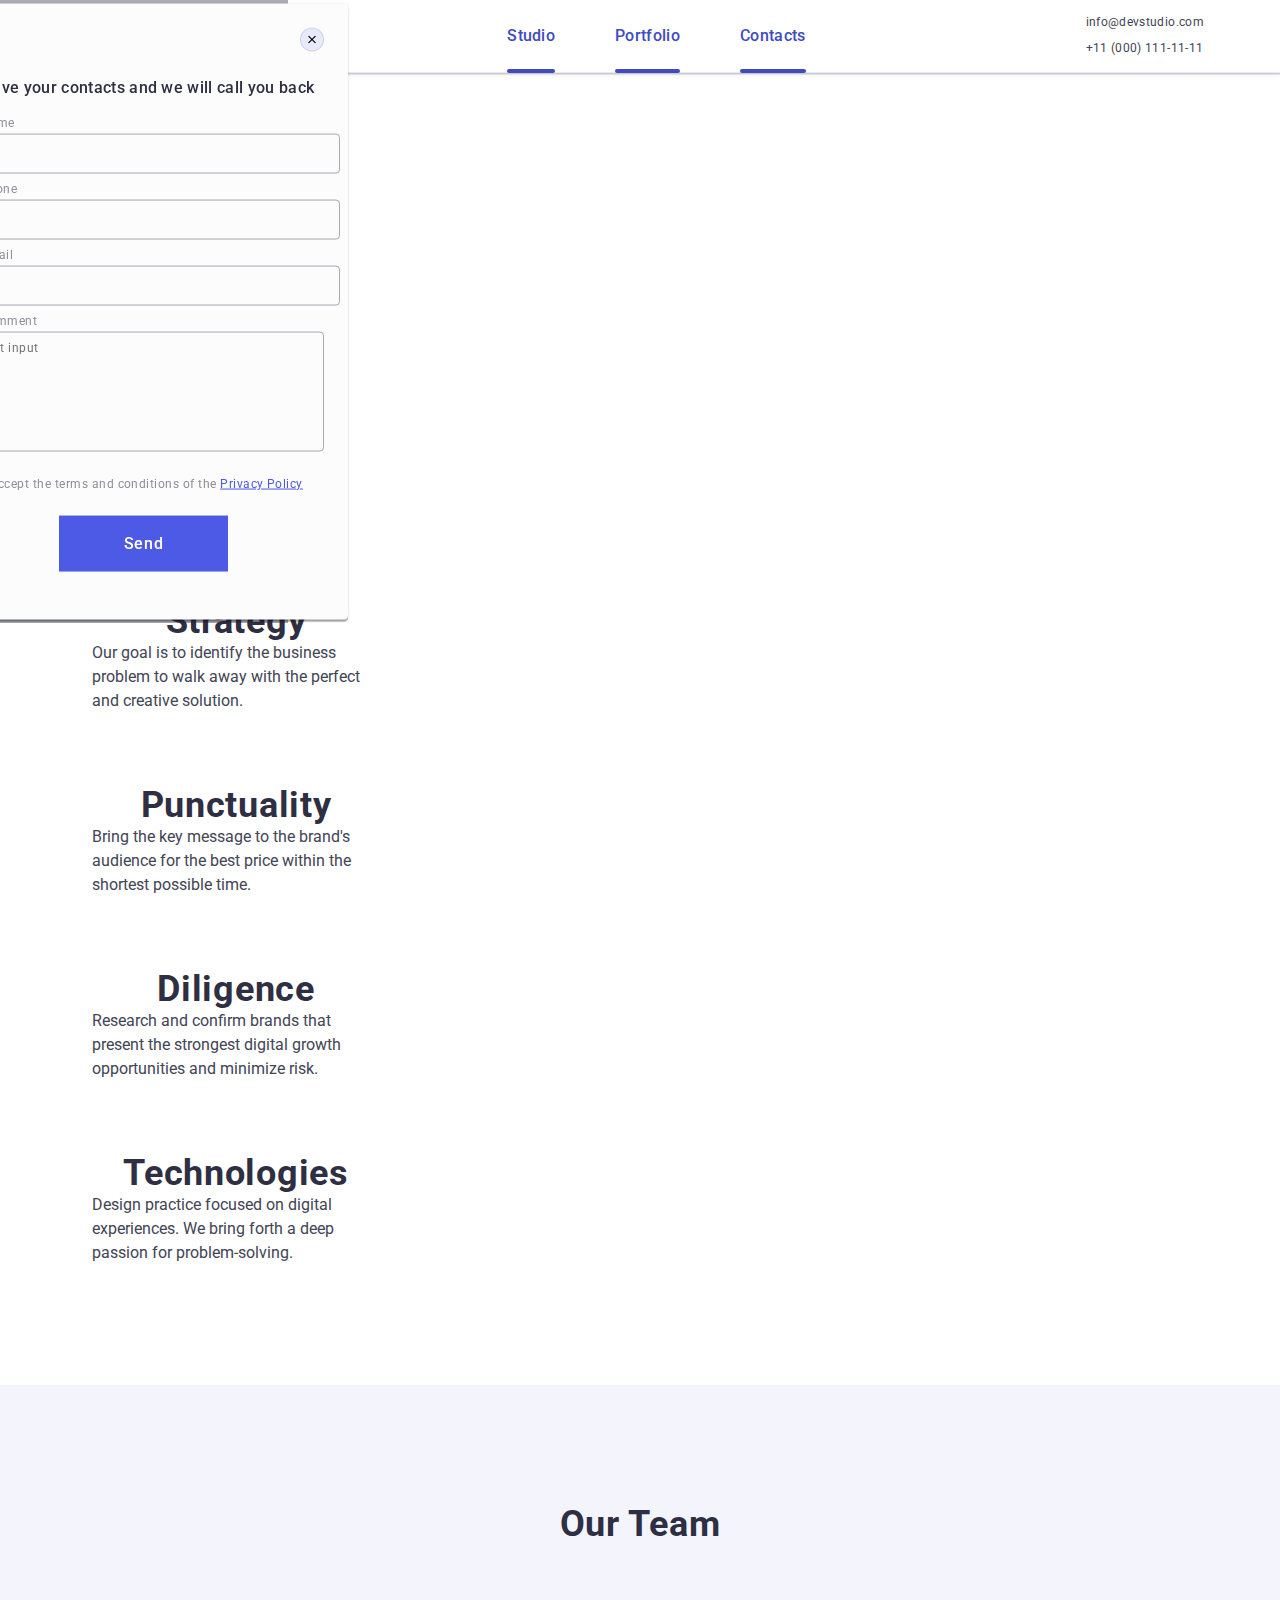
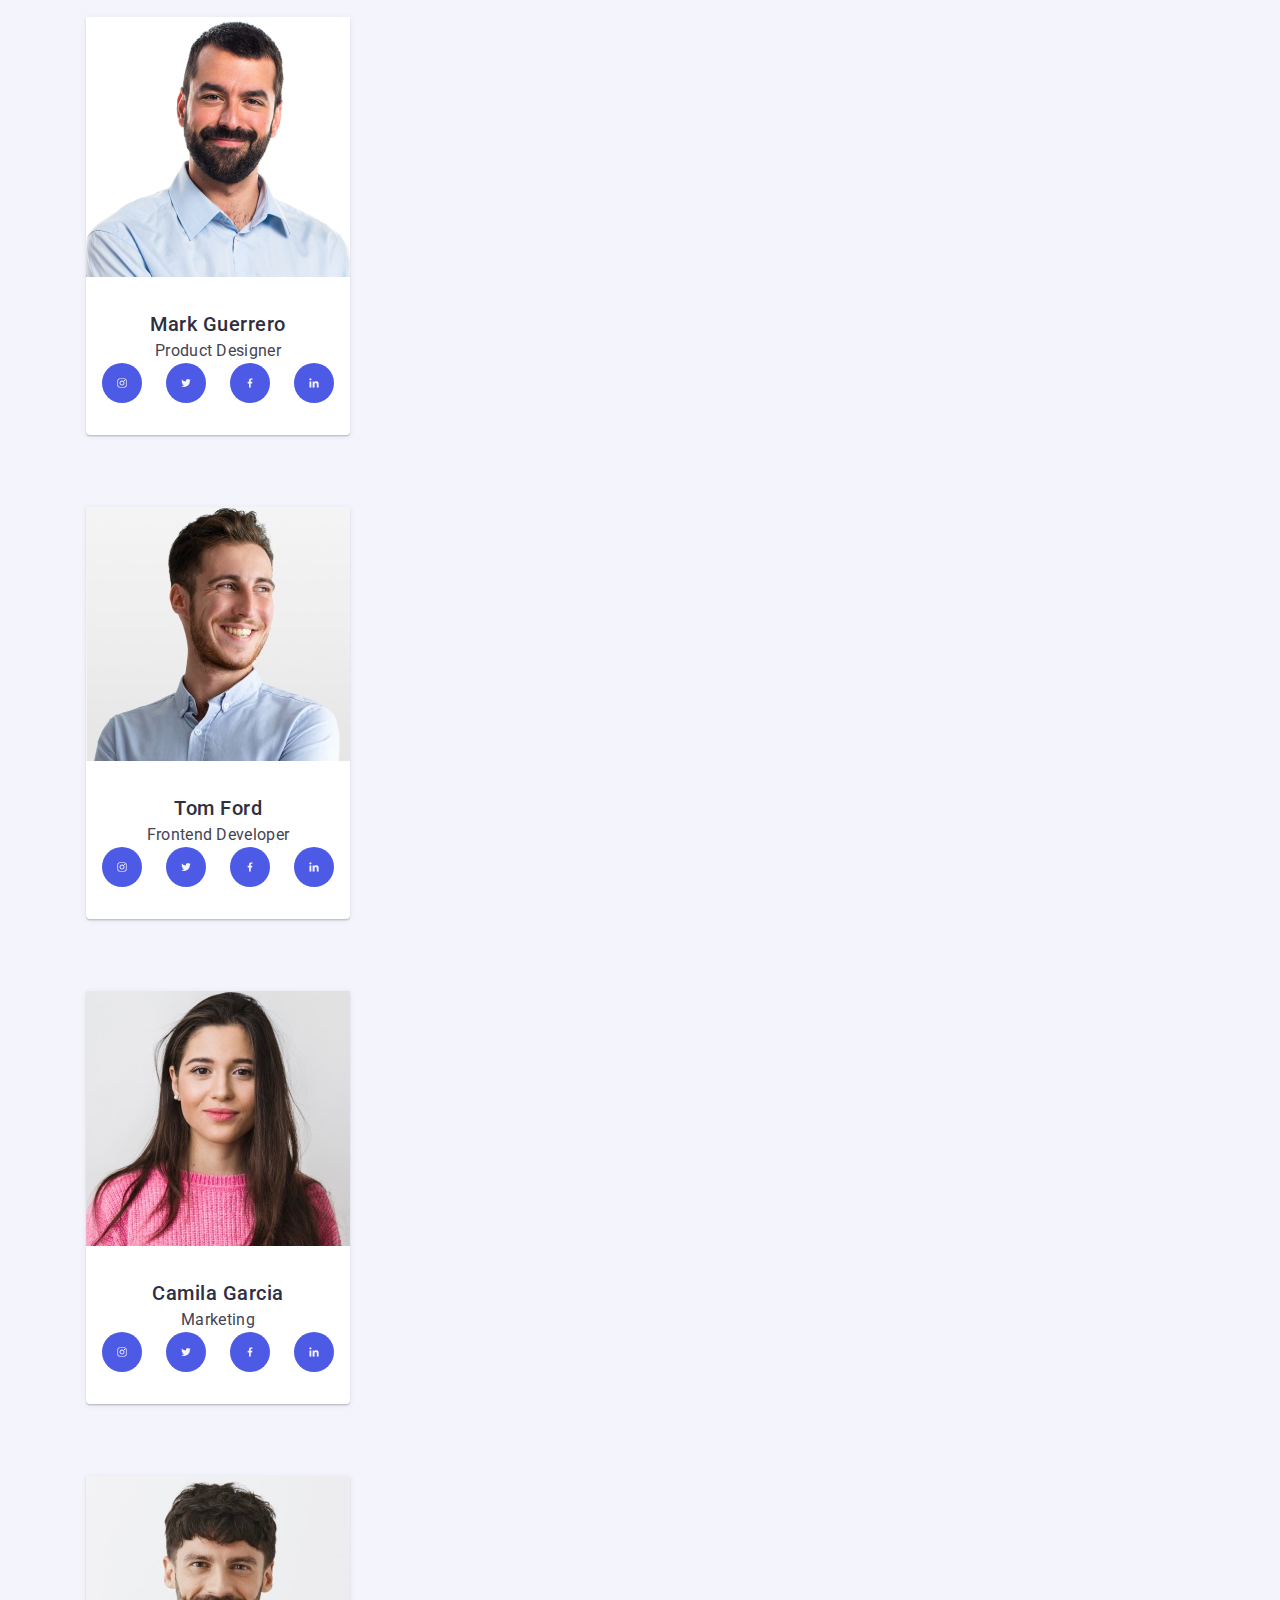
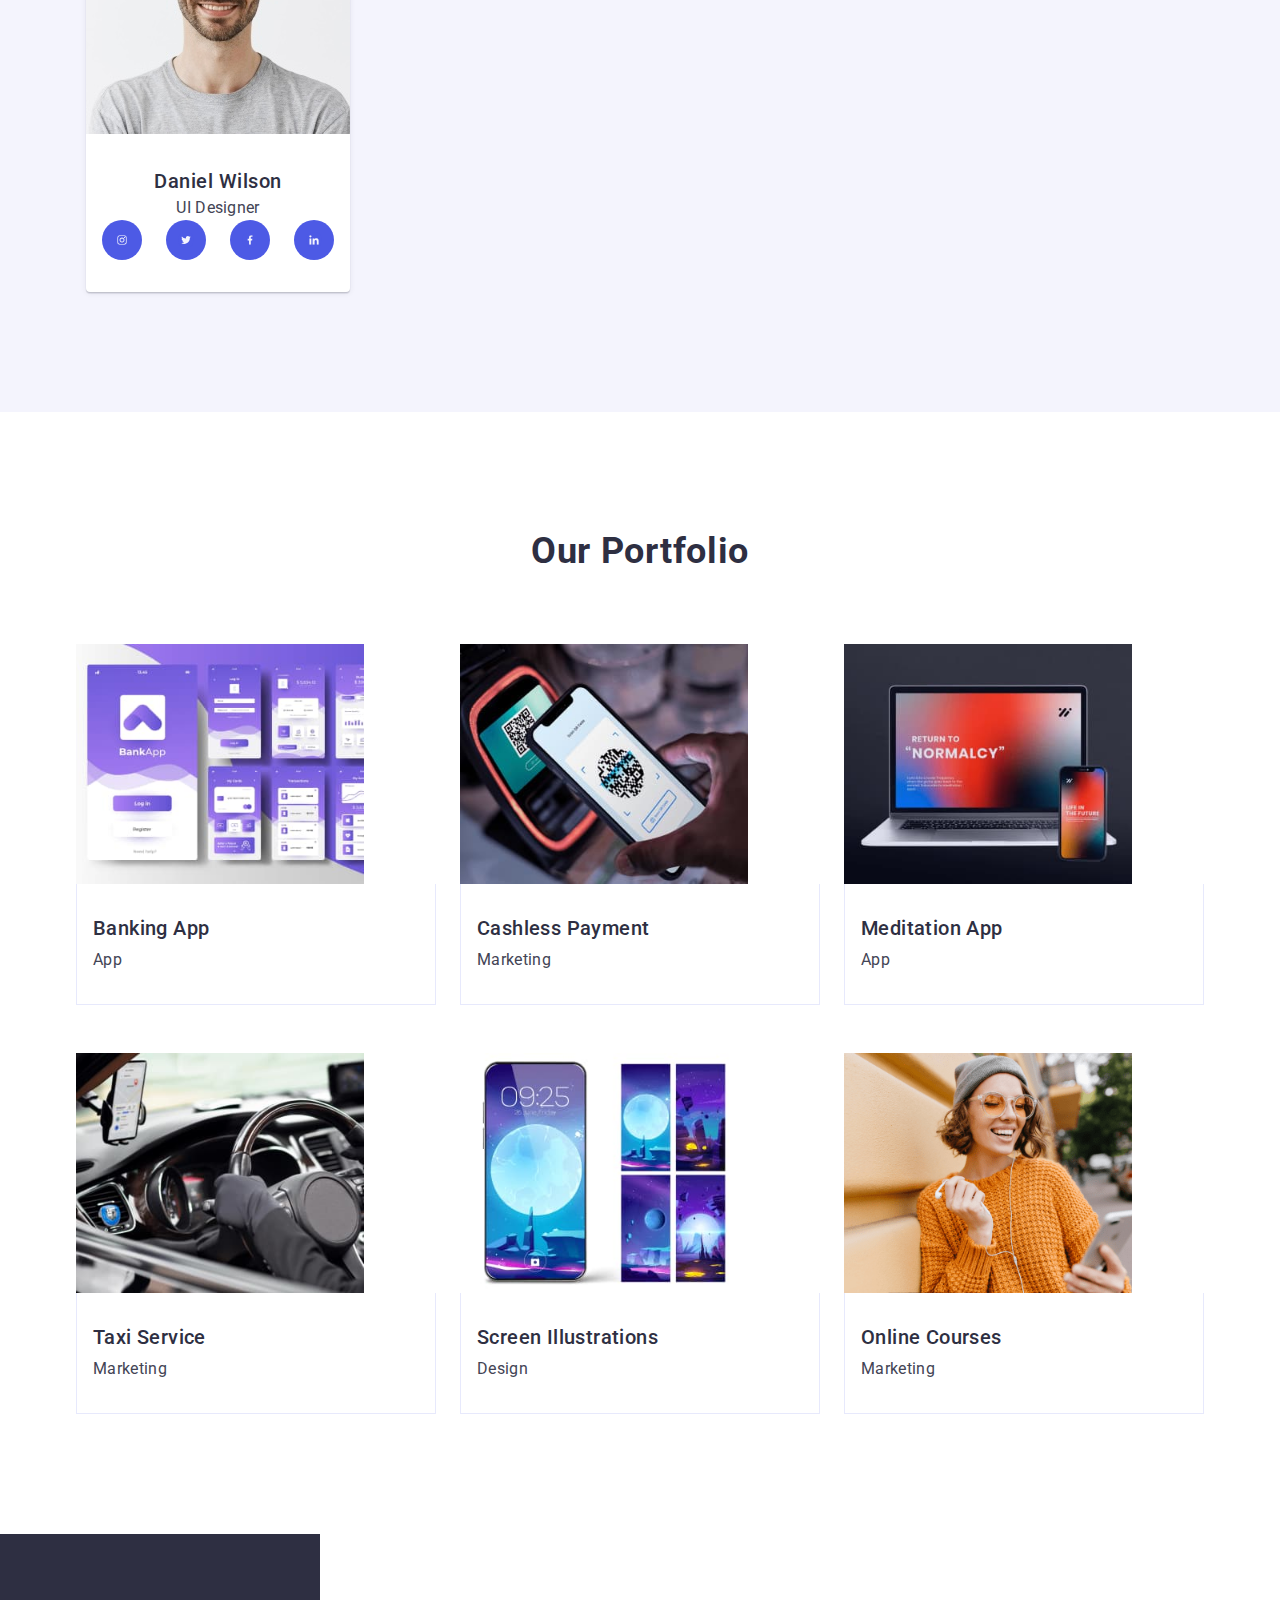
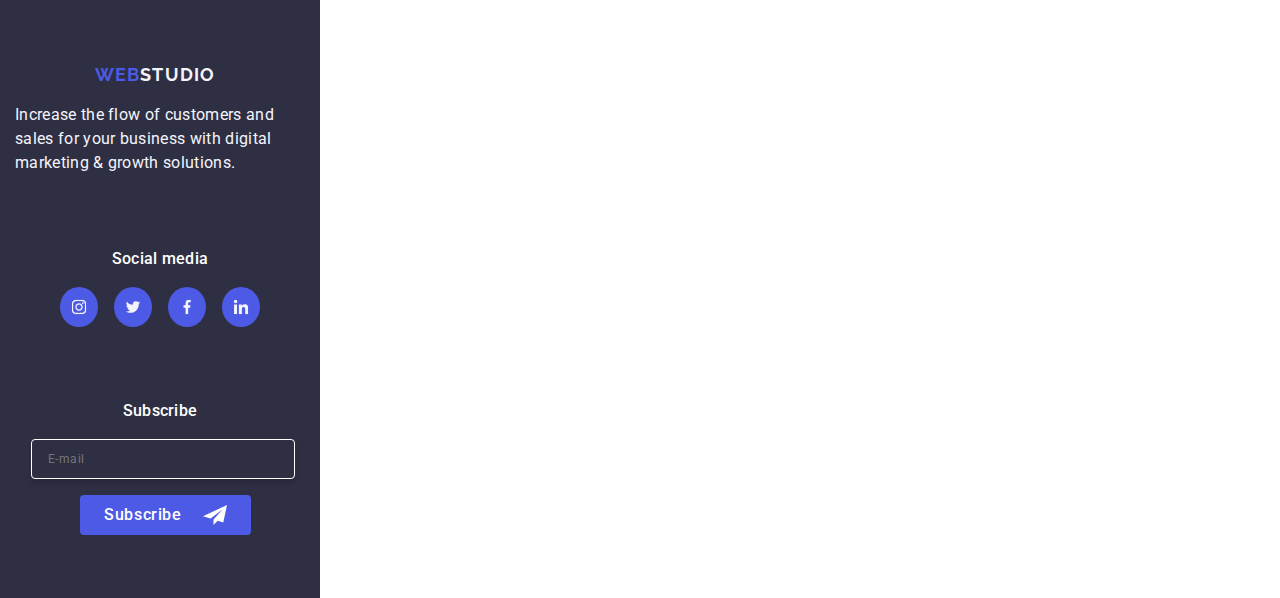
==== mobile/index.html @ ad5a335b "push mobile again" ====
<!DOCTYPE html>
<html lang="en">
  <head>
    <meta charset="UTF-8" />
    <meta name="viewport" content="width=device-width, initial-scale=1.0" />
    <title>WebStudio</title>
    <link rel="preconnect" href="https://fonts.googleapis.com" />
    <link rel="preconnect" href="https://fonts.gstatic.com" crossorigin />
    <link
      href="https://fonts.googleapis.com/css2?family=Raleway:wght@700&family=Roboto:wght@400;500;700&display=swap"
      rel="stylesheet"
    />
    <link
      rel="stylesheet"
      href="https://cdnjs.cloudflare.com/ajax/libs/modern-normalize/2.0.0/modern-normalize.min.css"
    />
    <link rel="stylesheet" href="./css/style.css" />
  </head>
  <body>
    <header class="header">
      <div class="container container-flex">
        <nav class="header-navigation">
          <a class="header-logo" href="./index.html">
            Web
            <span class="span-studio">Studio</span>
          </a>
          <ul class="header-list" style="margin: 0; padding: 0">
            <li class="header-item">
              <a class="header-link current" href="./index.html">Studio</a>
            </li>
            <li class="header-item">
              <a class="header-link current" href="">Portfolio</a>
            </li>
            <li class="header-item">
              <a class="header-link current" href="">Contacts</a>
            </li>
          </ul>
        </nav>
        <address class="address">
          <ul class="header-list-address">
            <li class="address-item">
              <a class="mailto" href="mailto:info@devstudio.com"
                >info@devstudio.com</a
              >
            </li>
            <li class="address-item">
              <a class="mailto" href="tel:+110001111111">+11 (000) 111-11-11</a>
            </li>
          </ul>
        </address>
        <button type="button" class="open-menu-btn">
          <svg width="24" height="24" viewBox="156 144 24 24">
            <use href="./images/icons.svg#menu"></use>
          </svg>
        </button>
      </div>
    </header>
    <main>
      <section class="section-header">
        <div class="container">
          <h1 class="section_title">
            Effective Solutions <br />for Your Business
          </h1>
          <button class="button-section" type="button">Order Service</button>
        </div>
      </section>
      <section class="section-two">
        <div class="container">
          <h2 class="visually-hidden">Our values</h2>
          <ul class="values-list">
            <li class="list-one">
              <div class="div-svg">
                <svg
                  viewBox="0 0 64 64"
                  width="64"
                  height="64"
                  xmlns="http://www.w3.org/2000/svg"
                >
                  <use href="./images/icons.svg#antena"></use>
                </svg>
              </div>
              <h3 class="values-title">Strategy</h3>
              <p class="values-paragraph">
                Our goal is to identify the business problem to walk away with
                the perfect and creative solution.
              </p>
            </li>
            <li class="list-one">
              <div class="div-svg">
                <svg
                  viewBox="64 0 64 64"
                  width="64"
                  height="64"
                  xmlns="http://www.w3.org/2000/svg"
                >
                  <use href="./images/icons.svg#cosmonaut"></use>
                </svg>
              </div>
              <h3 class="values-title">Punctuality</h3>
              <p class="values-paragraph">
                Bring the key message to the brand's audience for the best price
                within the shortest possible time.
              </p>
            </li>
            <li class="list-one">
              <div class="div-svg">
                <svg
                  viewBox="128 0 64 64"
                  width="64"
                  height="64"
                  xmlns="http://www.w3.org/2000/svg"
                >
                  <use href="./images/icons.svg#clock"></use>
                </svg>
              </div>
              <h3 class="values-title">Diligence</h3>
              <p class="values-paragraph">
                Research and confirm brands that present the strongest digital
                growth opportunities and minimize risk.
              </p>
            </li>
            <li class="list-one">
              <div class="div-svg">
                <svg
                  viewBox="192 0 64 64"
                  width="64"
                  height="64"
                  xmlns="http://www.w3.org/2000/svg"
                >
                  <use href="./images/icons.svg#diagram"></use>
                </svg>
              </div>
              <h3 class="values-title">Technologies</h3>
              <p class="values-paragraph">
                Design practice focused on digital experiences. We bring forth a
                deep passion for problem-solving.
              </p>
            </li>
          </ul>
        </div>
      </section>
      <section class="team-section">
        <div class="container">
          <h2 class="team-header">Our Team</h2>
          <ul class="team-list">
            <li class="team-item">
              <img src="./images/mark.jpg" alt="Mark Guerrero" width="264" />
              <div class="div-s-three">
                <h3 class="team-title">Mark Guerrero</h3>
                <p class="team-paragraph">Product Designer</p>
                <ul class="section-social-media">
                  <li class="li-three">
                    <a class="a-three" href="">
                      <svg
                        class="team-svg"
                        viewBox="0 104 40 40"
                        width="16"
                        height="16"
                      >
                        <use href="./images/icons.svg#instagram2"></use>
                      </svg>
                    </a>
                  </li>
                  <li class="li-three">
                    <a class="a-three" href="">
                      <svg
                        class="team-svg"
                        viewBox="40 104 40 40"
                        width="16"
                        height="16"
                      >
                        <use href="./images/icons.svg#twitter2"></use>
                      </svg>
                    </a>
                  </li>
                  <li class="li-three">
                    <a class="a-three" href="">
                      <svg
                        class="team-svg"
                        viewBox="80 104 40 40"
                        width="16"
                        height="16"
                      >
                        <use href="./images/icons.svg#facebook2"></use>
                      </svg>
                    </a>
                  </li>
                  <li class="li-three">
                    <a class="a-three" href="">
                      <svg
                        class="team-svg"
                        viewBox="120 104 40 40"
                        width="16"
                        height="16"
                      >
                        <use href="./images/icons.svg#linkedin2"></use>
                      </svg>
                    </a>
                  </li>
                </ul>
              </div>
            </li>
            <li class="team-item">
              <img src="./images/tom.jpg" alt="Tom Ford" width="264" />
              <div class="div-s-three">
                <h3 class="team-title">Tom Ford</h3>
                <p class="team-paragraph">Frontend Developer</p>
                <ul class="section-social-media">
                  <li class="li-three">
                    <a class="a-three" href="">
                      <svg
                        class="team-svg"
                        viewBox="0 104 40 40"
                        width="16"
                        height="16"
                      >
                        <use href="./images/icons.svg#instagram2"></use>
                      </svg>
                    </a>
                  </li>
                  <li class="li-three">
                    <a class="a-three" href="">
                      <svg
                        class="team-svg"
                        viewBox="40 104 40 40"
                        width="16"
                        height="16"
                      >
                        <use href="./images/icons.svg#twitter2"></use>
                      </svg>
                    </a>
                  </li>
                  <li class="li-three">
                    <a class="a-three" href="">
                      <svg
                        class="team-svg"
                        viewBox="80 104 40 40"
                        width="16"
                        height="16"
                      >
                        <use href="./images/icons.svg#facebook2"></use>
                      </svg>
                    </a>
                  </li>
                  <li class="li-three">
                    <a class="a-three" href="">
                      <svg
                        class="team-svg"
                        viewBox="120 104 40 40"
                        width="16"
                        height="16"
                      >
                        <use href="./images/icons.svg#linkedin2"></use>
                      </svg>
                    </a>
                  </li>
                </ul>
              </div>
            </li>
            <li class="team-item">
              <img src="./images/camila.jpg" alt="Camila Garcia" width="264" />
              <div class="div-s-three">
                <h3 class="team-title">Camila Garcia</h3>
                <p class="team-paragraph">Marketing</p>
                <ul class="section-social-media">
                  <li class="li-three">
                    <a class="a-three" href="">
                      <svg
                        class="team-svg"
                        viewBox="0 104 40 40"
                        width="16"
                        height="16"
                      >
                        <use href="./images/icons.svg#instagram2"></use>
                      </svg>
                    </a>
                  </li>
                  <li class="li-three">
                    <a class="a-three" href="">
                      <svg
                        class="team-svg"
                        viewBox="40 104 40 40"
                        width="16"
                        height="16"
                      >
                        <use href="./images/icons.svg#twitter2"></use>
                      </svg>
                    </a>
                  </li>
                  <li class="li-three">
                    <a class="a-three" href="">
                      <svg
                        class="team-svg"
                        viewBox="80 104 40 40"
                        width="16"
                        height="16"
                      >
                        <use href="./images/icons.svg#facebook2"></use>
                      </svg>
                    </a>
                  </li>
                  <li class="li-three">
                    <a class="a-three" href="">
                      <svg
                        class="team-svg"
                        viewBox="120 104 40 40"
                        width="16"
                        height="16"
                      >
                        <use href="./images/icons.svg#linkedin2"></use>
                      </svg>
                    </a>
                  </li>
                </ul>
              </div>
            </li>
            <li class="team-item">
              <img src="./images/daniel.jpg" alt="Daniel Wilson" width="264" />
              <div class="div-s-three">
                <h3 class="team-title">Daniel Wilson</h3>
                <p class="team-paragraph">UI Designer</p>
                <ul class="section-social-media">
                  <li class="li-three">
                    <a class="a-three" href="">
                      <svg
                        class="team-svg"
                        viewBox="0 104 40 40"
                        width="16"
                        height="16"
                      >
                        <use href="./images/icons.svg#instagram2"></use>
                      </svg>
                    </a>
                  </li>
                  <li class="li-three">
                    <a class="a-three" href="">
                      <svg
                        class="team-svg"
                        viewBox="40 104 40 40"
                        width="16"
                        height="16"
                      >
                        <use href="./images/icons.svg#twitter2"></use>
                      </svg>
                    </a>
                  </li>
                  <li class="li-three">
                    <a class="a-three" href="">
                      <svg
                        class="team-svg"
                        viewBox="80 104 40 40"
                        width="16"
                        height="16"
                      >
                        <use href="./images/icons.svg#facebook2"></use>
                      </svg>
                    </a>
                  </li>
                  <li class="li-three">
                    <a class="a-three" href="">
                      <svg
                        class="team-svg"
                        viewBox="120 104 40 40"
                        width="16"
                        height="16"
                      >
                        <use href="./images/icons.svg#linkedin2"></use>
                      </svg>
                    </a>
                  </li>
                </ul>
              </div>
            </li>
          </ul>
        </div>
      </section>
      <section class="section-four">
        <div class="container">
          <h2 class="portfolio-header">Our Portfolio</h2>
          <ul class="portfolio-list">
            <li class="portfolio-item">
              <div class="div-pictures">
                <img
                  class="img-four"
                  src="./images/img_app.jpg"
                  alt="Banking App"
                  width="360"
                />
                <p class="p-img">
                  14 Stylish and User-Friendly App Design Concepts · Task
                  Manager App · Calorie Tracker App · Exotic Fruit Ecommerce App
                  · Cloud Storage App
                </p>
              </div>
              <div class="container-li">
                <h3 class="portfolio-title">Banking App</h3>
                <p class="portfolio-paragraph">App</p>
              </div>
            </li>
            <li class="portfolio-item">
              <div class="div-pictures">
                <img
                  class="img-four"
                  src="./images/img_banking.jpg"
                  alt="Cashless Payment"
                  width="360"
                />
                <p class="p-img">
                  14 Stylish and User-Friendly App Design Concepts · Task
                  Manager App · Calorie Tracker App · Exotic Fruit Ecommerce App
                  · Cloud Storage App
                </p>
              </div>
              <div class="container-li">
                <h3 class="portfolio-title">Cashless Payment</h3>
                <p class="portfolio-paragraph">Marketing</p>
              </div>
            </li>
            <li class="portfolio-item">
              <div class="div-pictures">
                <img
                  class="img-four"
                  src="./images/img_meditation.jpg"
                  alt="Meditation App"
                  width="360"
                />
                <p class="p-img">
                  14 Stylish and User-Friendly App Design Concepts · Task
                  Manager App · Calorie Tracker App · Exotic Fruit Ecommerce App
                  · Cloud Storage App
                </p>
              </div>
              <div class="container-li">
                <h3 class="portfolio-title">Meditation App</h3>
                <p class="portfolio-paragraph">App</p>
              </div>
            </li>
            <li class="portfolio-item">
              <div class="div-pictures">
                <img
                  class="img-four"
                  src="./images/img_taxi.jpg"
                  alt="Taxi Service"
                  width="360"
                />
                <p class="p-img">
                  14 Stylish and User-Friendly App Design Concepts · Task
                  Manager App · Calorie Tracker App · Exotic Fruit Ecommerce App
                  · Cloud Storage App
                </p>
              </div>
              <div class="container-li">
                <h3 class="portfolio-title">Taxi Service</h3>
                <p class="portfolio-paragraph">Marketing</p>
              </div>
            </li>
            <li class="portfolio-item">
              <div class="div-pictures">
                <img
                  class="img-four"
                  src="./images/img_phone.jpg"
                  alt="Screen Illustrations"
                  width="360"
                />
                <p class="p-img">
                  14 Stylish and User-Friendly App Design Concepts · Task
                  Manager App · Calorie Tracker App · Exotic Fruit Ecommerce App
                  · Cloud Storage App
                </p>
              </div>
              <div class="container-li">
                <h3 class="portfolio-title">Screen Illustrations</h3>
                <p class="portfolio-paragraph">Design</p>
              </div>
            </li>
            <li class="portfolio-item">
              <div class="div-pictures">
                <img
                  class="img-four"
                  src="./images/img_girl.jpg"
                  alt="Online Courses"
                  width="360"
                />
                <p class="p-img">
                  14 Stylish and User-Friendly App Design Concepts · Task
                  Manager App · Calorie Tracker App · Exotic Fruit Ecommerce App
                  · Cloud Storage App
                </p>
              </div>
              <div class="container-li">
                <h3 class="portfolio-title">Online Courses</h3>
                <p class="portfolio-paragraph">Marketing</p>
              </div>
            </li>
          </ul>
        </div>
      </section>
    </main>
    <footer class="footer">
      <div class="container footer-main">
        <div class="container-footer">
          <a href="./index.html" class="footer-link">
            Web
            <span class="span-studio-footer">Studio</span>
          </a>
          <p class="footer-p">
            Increase the flow of customers and sales for your business with
            digital marketing & growth solutions.
          </p>
        </div>
        <div>
          <p class="footer-div-p">Social media</p>
          <ul class="ul-footer">
            <li class="li-footer">
              <a class="a-footer" href="">
                <svg
                  class="svg-footer"
                  viewBox="0 104 40 40"
                  width="24"
                  height="24"
                  xmlns="http://www.w3.org/2000/svg"
                >
                  <use href="./images/icons.svg#instagram2"></use>
                </svg>
              </a>
            </li>
            <li class="li-footer">
              <a class="a-footer" href="">
                <svg
                  class="svg-footer"
                  viewBox="40 104 40 40"
                  width="24"
                  height="24"
                  xmlns="http://www.w3.org/2000/svg"
                >
                  <use href="./images/icons.svg#twitter2"></use>
                </svg>
              </a>
            </li>
            <li class="li-footer">
              <a class="a-footer" href="">
                <svg
                  class="svg-footer"
                  viewBox="80 104 40 40"
                  width="24"
                  height="24"
                  xmlns="http://www.w3.org/2000/svg"
                >
                  <use href="./images/icons.svg#facebook2"></use>
                </svg>
              </a>
            </li>
            <li class="li-footer">
              <a class="a-footer" href="">
                <svg
                  class="svg-footer"
                  viewBox="120 104 40 40"
                  width="24"
                  height="24"
                  xmlns="http://www.w3.org/2000/svg"
                >
                  <use href="./images/icons.svg#linkedin2"></use>
                </svg>
              </a>
            </li>
          </ul>
        </div>
        <div class="div-subscribe">
          <p class="subscribe">Subscribe</p>
          <form class="form-subscribe">
            <label class="label-footer">
              <input
                name="mail"
                type="email"
                placeholder="E-mail"
                class="mail-input"
              />
            </label>
            <button class="button-subscribe" type="submit">
              Subscribe<svg
                class="subscribe-svg"
                viewBox="0 144 24 24"
                width="24"
                height="24"
              >
                <use href="./images/icons.svg#button"></use>
              </svg>
            </button>
          </form>
        </div>
      </div>
    </footer>
    <div class="backdrop">
      <div class="modal">
        <button class="button-footer" type="button">
          <svg class="button-svg" viewBox="107 144 8 8" width="8" height="8">
            <use href="./images/icons.svg#close"></use>
          </svg>
        </button>
        <p class="p-modal">Leave your contacts and we will call you back</p>
        <form class="modal-form">
          <div class="div-form">
            <label class="label-name" for="user-name">Name</label>
            <div class="div-input" id="div-user">
              <input
                id="user-name"
                name="user-name"
                type="text"
                class="input-user"
              />
              <svg
                class="input-svg"
                viewBox="24 144 18 18"
                width="18"
                height="24"
              >
                <use href="./images/icons.svg#person"></use>
              </svg>
            </div>
          </div>
          <div class="div-form">
            <label class="label-name" for="phone">Phone</label>
            <div class="div-input">
              <input id="phone" name="phone" type="text" class="input-user" />
              <svg
                class="input-svg"
                viewBox="42 144 18 18"
                width="18"
                height="24"
              >
                <use href="./images/icons.svg#phone"></use>
              </svg>
            </div>
          </div>
          <div class="div-form">
            <label class="label-name" for="email">Email</label>
            <div class="div-input">
              <input id="email" name="email" type="text" class="input-user" />
              <svg
                class="input-svg"
                viewBox="60 144 18 18"
                width="18"
                height="24"
              >
                <use href="./images/icons.svg#mail"></use>
              </svg>
            </div>
          </div>
          <div class="div-form-comment">
            <label for="user-comment" class="label-name">Comment</label>
            <textarea
              id="user-comment"
              name="user-comment"
              placeholder="Text input"
              class="textarea"
            ></textarea>
          </div>
          <div class="div-form-privacy">
            <input
              id="user-privacy"
              type="checkbox"
              value="true"
              name="user-privacy"
              class="visually-hidden"
            />
            <label for="user-privacy" class="label-privacy">
              <span class="span-privacy">
                <svg
                  class="span-svg"
                  viewBox="120 144 16 16"
                  width="10"
                  height="8"
                >
                  <use href="./images/icons.svg#border"></use>
                </svg>
              </span>
              I accept the terms and conditions of the
              <a class="privacy-policy">Privacy Policy</a>
            </label>
          </div>
          <button class="button-form">Send</button>
        </form>
      </div>
    </div>
  </body>
</html>
---- mobile/css/style.css ----
body {
    font-family: "Roboto", sans-serif;
    background-color: #ffffff;
    color: #434455;
    padding: 0;
    margin: 0;
}

a {text-decoration: none;}

h1,h2,h3,h4,h5,h6,p {
    margin: 0;
}

/*svg {fill: none;}*/

.header {
    border-bottom: 1px solid #e7e9fc;
    box-shadow: 0 2px 1px rgba(46, 47, 66, 0.08), 0 1px 1px rgba(46, 47, 66, 0.16), 0 1px 6px rgba(46, 47, 66, 0.08);
}

    .container {
        max-width: 320px;
        margin: 0 auto;
        padding: 0 16px;
    }

   @media screen and (min-width:320px) {
    .container {
    max-width: 320px;
    }

    .header-link {
        display: none;
    }

    .open-menu-btn {
    padding: 0;
    background-color: transparent;
    cursor: pointer;
    line-height: 0;
    }

    .section_title {
    font-family: "Roboto", sans-serif;
    font-size: 36px;
    font-style: normal;
    font-weight: 700;
    line-height: 2,5;
    letter-spacing: 0,045em;
    text-transform: capitalize;
    max-width: 288px;
    max-height: 160px;
    margin: 0 auto 48px;
    }

    .button-section {
    border-radius: 4px;
    box-shadow: 0 4px 4px 0 rgba(0, 0, 0, 0.15);
    padding: 16px 32px;
    align-items: flex-start;
    gap: 10px;
    color: #FFF;
    font-style: normal;
    font-weight: 500;
    line-height: 24px;
    letter-spacing: 0.64px;
    font-family: "Roboto", sans-serif;
    font-size: 16px;
    cursor: pointer;
    display: block;
    min-width: 169px;
    height: 56px;
    border: none;
    background-color: #4d5ae5;
    margin: 0 auto;
    transition: background-color 250ms cubic-bezier(0.4, 0, 0.2, 1);
    padding: 16px 32px;
    }

    .section-header {
    color: #ffffff;
    text-align: center;
    font-family: Roboto, sans-serif;
    font-weight: 700;
    flex-shrink: 0;
    line-height: 1.07;
    letter-spacing: 0.02em;
    padding-top: 72px;
    padding-bottom: 72px;
    background-image: linear-gradient(rgba(46, 47, 66, 0.7), rgba(46, 47, 66, 0.7)), url(../images/people-office.jpg);
    max-width: 320px;
    max-height: 432px;
    background-repeat: no-repeat;
    background-position: center;
    background-size: cover;
    }

    .div-svg {
    display: none;
    }

    .values-title {
    color:#2e2f42;
    text-align: center;
    font-family: Roboto;
    font-size: 36px;
    font-style: normal;
    font-weight: 700;
    line-height: 40px;
    letter-spacing: 0.72px;
    text-transform: capitalize;
    align-self: stretch;
    flex-direction: column;
    max-width: 288px;
    max-height: 40px;
    }


    .values-paragraph {
    font-size: 16px;
    line-height: 1.5;
    font-family: Roboto, sans-serif;
    color: #434455;
    max-width: 288px;
    max-height: 72px;
    }

    .values-list {
    list-style: none;
    display: inline-flex;
    flex-direction: column;
    align-items: flex-start;
    gap: 72px;
    }

    .list-one {
        margin: 0 16px;
    }

    .team-header {
    color: #2E2F42;
    text-align: center;
    font-family: Roboto, sans-serif;
    font-style: normal;
    font-weight: 700;
    text-transform: capitalize;
    line-height: 1.11;
    letter-spacing: 0.02em;
    font-size: 36px;
    margin-bottom: 72px;
    }

    .team-section {
    background: #F4F4FD;
    padding: 120px 0;
    }

    .div-s-three {
    padding: 32px 0;
    }

    li.team-item:not(:last-child) {
    margin-bottom: 72px;
    }

    .team-item {
    background-color: #FFFFFF;
    text-align: center;
    border-radius: 0 0 4px 4px;
    flex-basis: calc((100% - 72px) / 4);
    box-shadow: 0 1px 6px rgba(46, 47, 66, 0.08), 0 1px 1px rgba(46, 47, 66, 0.16), 0 2px 1px rgba(46, 47, 66, 0.08);
    max-width: 264px;
    margin: 0 10px;
    }

    .team-title {
    color: #2E2F42;
    text-align: center;
    font-family: "Roboto", sans-serif;
    font-size: 20px;
    font-style: normal;
    font-weight: 500;
    line-height: 1.5;
    letter-spacing: 0.025em;
    }

    .team-paragraph {
    color: #434455;
    text-align: center;
    font-family: "Roboto", sans-serif;
    font-size: 16px;
    font-style: normal;
    font-weight: 400;
    line-height: 1.5;
    letter-spacing: 0.32px;
    gap: 8px;
    }

    .li-three {
    width: 40px;
    height: 40px;
    transition: background-color 250ms cubic-bezier(0.4, 0, 0.2, 1);
    }

    li.li-three:not(:first-child) {
    gap: 24px;
    }

    li.li-three:not(:last-child) {
    gap: 24px;
    }

    .img-four {
        max-width: 288px;
    }

    .footer {
        min-height: 664px;
        max-width: 320px;
    }

    .footer-link {
        margin-top: 30px;
        margin-left: 80px;
        display: flex;
        color: #4D5AE5;
        font-size: 18px;
        font-weight: 700;
        font-family: "Raleway", sans-serif;
        text-transform: uppercase;
        line-height: 1.17;
        margin-bottom: 18px;
}

    .footer-div-p {
        text-align: center;
        justify-content: center;
        margin-top: 72px;
    }

    .footer-p {
        color: #F4F4FD;
        font-family: Roboto;
        font-size: 16px;
        font-style: normal;
        font-weight: 400;
        line-height: 24px;
        letter-spacing: 0.32px;
    }

    .ul-footer {
        margin-top: 16px;
        margin-left: 45px;
        margin-right: 45px;
    }

    .subscribe {
        margin-top: 72px;
        text-align: center;
        justify-content: center;
        font-weight: 500;
        font-size: 16px;
        line-height: 1.5;
        letter-spacing: 0.02em;
        color: #ffffff;
        margin-bottom: 16px;
    }

    .mail-input {
        margin-left: 16px;
        margin-right: 16px;
    }

    .button-subscribe {
        margin-top: 16px;
        display: inline-flex;
        padding: 8px 24px;
        justify-content: center;
        align-items: center;
        gap: 5px;
        margin-left: 65px;
    }

    .backdrop {
        max-width: 288px;
        max-height: 623px;
    }

    .p-modal {
        color: #2E2F42;
            text-align: center;
            font-family: Roboto;
            font-size: 16px;
            font-style: normal;
            font-weight: 500;
            line-height: 24px;
            letter-spacing: 0.32px;
    }

    .label-name {
        margin-right: 16px;
        margin-left: 16px;
        width: 256px;
    }

    .input-user {
        width: 256px;
        height: 58px;
        margin: 0 16px;
        gap: 26px;
    }
}

    @media screen and (min-width:1158px){
        .container{
            max-width: 1158px;
            padding: 0 15px;
        }
    .header-list {
    color: #404bbf;
    font-family: Roboto, sans-serif;
    font-size: 16px;
    font-weight: 500;
    line-height: 1.5;
    letter-spacing: 0.02em;
    list-style: none;
    gap: 40px;
    display: flex;
}

    .address-item {
    display: flex;
    gap: 40px;
    color: #404bbf;
    font-family: Roboto, sans-serif;
    font-size: 12px;
    font-weight: 400;
    line-height: 1.16;
    letter-spacing: 0.03em;
    list-style: none;

    }

    .section_title {
    font-family: "Roboto", sans-serif;
    font-size: 56px;
    font-style: normal;
    font-weight: 700;
    line-height: 3,75;
    letter-spacing:0,07em;
    }
}

    .container-footer {
        /*display: flex;*/
        /*align-items: baseline;*/
        margin-right: 120px;
    }

    .container-flex {
        display: flex;
        align-items: center;
        justify-content: space-between;
    }

    a.header-link::after {
        content: '';
        width: 100%;
        position: absolute;
        left: 0;
        bottom: -1px;
        height: 4px;
        background-color: #404bbf;
        border-radius: 2px;
    }

    .header-logo {
        font-size: 18px;
        font-weight: 700;
        line-height: 1.17;
        letter-spacing: 0.54em;
        text-transform: uppercase;
        font-family: "Raleway", sans-serif;
        position: relative;
        color: #404bbf;
        transition: color 250ms cubic-bezier(0.4, 0, 0.2, 1);
        padding: 17px 0;

    }

    .span-studio {
        color: #2e2f42;
    }

    .header-list {
        color: #404bbf;
        font-family: Roboto, sans-serif;
        font-size: 16px;
        font-weight: 500;
        line-height: 1.5;
        letter-spacing: 0.02em;
        list-style: none;
        gap: 40px;
        display: flex;
    }

    .header-item {
        position: relative;
        margin-left: 0;
        margin-right: 20px;
        display: inline-block;
        /*height: 30px;*/
        color: #434455;
    }

    .address-item {
        position: relative;
        color: #434455;
        transition: color 250ms cubic-bezier(0.4, 0, 0.2, 1);
    }

    .address-item a:visited {
        color: #404bbf;
    }

    .address-item a:hover {
        color: #404bbf;
    }

    .header-navigation {
        display: flex;
        align-items: center;
        margin-right: auto;
    }

    address {
        margin-left: auto;
        font-style: normal;
        display: none;
    }

    /* .open-menu-btn {
        padding: 0;
        background-color: transparent;
        cursor: pointer;
        line-height: 0;
    } */

@media screen and (min-width:768px) {
    .container {
        max-width: 768px;
    }

    .header-list {
    color: #404bbf;
    font-family: Roboto, sans-serif;
    font-size: 16px;
    font-weight: 500;
    line-height: 1.5;
    letter-spacing: 0.02em;
    list-style: none;
    gap: 40px;
    display: flex;
    }

    .address-item {
    display: flex;
    gap: 40px;
    color: #404bbf;
    font-family: Roboto, sans-serif;
    font-size: 12px;
    font-weight: 400;
    line-height: 1.16;
    letter-spacing: 0.03em;
    list-style: none;
    }

    .header-list-address {
    display: flex;
    flex-direction: column;
    gap: 12px;
    }

    .address {
    display: block;
    }

    .open-menu-btn {
    display: none;
    }


    .header-logo {
    font-size: 18px;
    font-weight: 700;
    line-height: 1.3;
    letter-spacing: 0,033em;
    text-transform: uppercase;
    font-family: "Raleway", sans-serif;
    position: relative;
    color: #404bbf;
    transition: color 250ms cubic-bezier(0.4, 0, 0.2, 1);
    padding: 17px 0;
    margin-right: 100px;
    }

    .span-studio {
    color: #2e2f42;
    margin-right: 120px;
    }

    .header-link {
    display: block;
    padding: 24px 0;
    position: relative;
    color: #404bbf;
    transition: color 250ms cubic-bezier(0.4, 0, 0.2, 1);
    }

    .header-link:hover {
    color: #404bbf;
    }

    .header-link:focus {
    color: #404bbf;
    }
    }

    @media screen and (min-width:1158px) {
    .container {
    max-width: 1158px;
    padding: 0 15px;
    }

    .header-list {
    color: #404bbf;
    font-family: Roboto, sans-serif;
    font-size: 16px;
    font-weight: 500;
    line-height: 1.5;
    letter-spacing: 0.02em;
    list-style: none;
    gap: 40px;
    display: flex;
    }

    .address-item {
    display: flex;
    gap: 40px;
    color: #404bbf;
    font-family: Roboto, sans-serif;
    font-size: 12px;
    font-weight: 400;
    line-height: 1.16;
    letter-spacing: 0.03em;
    list-style: none;

    }
    .section_title {
    font-size: 56px;
    letter-spacing: 0.02em;
    max-width: 496px;
    margin: 0 auto 48px;
}
}
/* 
    .section-header {
        color: #ffffff;
        text-align: center;
        font-family: Roboto, sans-serif;
        font-weight: 700; */
        /*line-height: 60px;*/
        /*background: #2e2f42;*/
        /* flex-shrink: 0;
        line-height: 1.07;
        letter-spacing: 0.02em;
        padding-top: 188px;
        padding-bottom: 188px;
        background-image: linear-gradient(rgba(46, 47, 66, 0.7), rgba(46, 47, 66, 0.7)), url(../images/people-office.jpg);
        max-width: 1440px;
        background-repeat: no-repeat;
        background-position: center;
        background-size: cover;
    } */

    .button-section {
        border-radius: 4px;
        box-shadow: 0 4px 4px 0 rgba(0, 0, 0, 0.15);
        padding: 16px 32px;
        align-items: flex-start;
        gap: 10px;
        color: #FFF;
        font-style: normal;
        font-weight: 500;
        line-height: 24px;
        letter-spacing: 0.64px;
        font-family: "Roboto", sans-serif;
        font-size: 16px;
        cursor: pointer;
        display: block;
        min-width: 169px;
        height: 56px;
        border: none;
        background-color: #4d5ae5;
        margin: 0 auto;
        transition: background-color 250ms cubic-bezier(0.4, 0, 0.2, 1);
    }

    .button-section:focus, .button-section:hover {
        background-color: #404BBF;
    }

    .section-two {
        padding-top: 120px;
        padding-bottom: 120px;
    }

    .hidden {
        display: none;
        visibility: hidden;
    }

    /* .values-list {
        display: flex;
        list-style: none;
        gap: 24px;
    } */

    /* .list-one {
        width: calc((100% - 72px) / 4);
    } */

    /* .div-svg {
        display: flex;
        align-items: center;
        justify-content: center;
        height: 112px;
        background-color: #f4f4fd;
        border-radius: 4px;
        margin-bottom: 8px;
    } */

    ul {
        margin: 0;
        padding: 0;
    }

    .team-list {
        list-style: none;
        gap: 72px;
        margin: 0;
    }

    .visually-hidden {
        position: absolute;
        width: 1px;
        height: 1px;
        margin: 1px;
        border: 0;
        padding: 0;

        white-space: nowrap;
        clip-path: inset(100%);
        clip: rect(0 0 0 0);
        overflow: hidden;
    }

    /* .values-title {
        font-weight: 500;
        font-size: 20px;
        line-height: 1.2;
        letter-spacing: 0.02em;
        color:#2e2f42;
        margin-bottom: 8px;
        text-align: center;
    } */
/* 
    .values-paragraph {
        font-size: 16px;
        line-height: 1.5;
    } */

    .a-three {
        width: 100%;
        height: 100%;
        background-color: #4d5ae5;
        border-radius: 50%;
        display: flex;
        align-items: center;
        justify-content: center;
        transition: background-color 250ms cubic-bezier(0.4, 0, 0.2, 1);
    }

    .a-three:hover, .a-three:focus {
        background-color: #404bbf;
    }

    /*.values-item {*/
    /*    background-color: #FFFFFF;*/
    /*    border-radius: 0 0 4px 4px;*/
    /*    box-shadow: 0 2px 1px 0 rgba(46, 47, 66, 0.08), 0 1px 1px 0 rgba(46, 47, 66, 0.16), 0 1px 6px 0 rgba(46, 47, 66, 0.08);*/
    /*}*/

    .h3-team {
        font-weight: 500;
        font-size: 20px;
        line-height: 1.2;
        letter-spacing: 0.02em;
        color: #2e2f42;
    }

    /*.values-item h3, .values-item p {*/
    /*    text-align: center;*/
    /*    font-size: 16px;*/
    /*}*/

    /* .team-header {
        color: #2E2F42;
        text-align: center;
        font-family: Roboto, sans-serif;
        font-style: normal;
        font-weight: 700;
        text-transform: capitalize;
        line-height: 1.11;
        letter-spacing: 0.02em;
        font-size: 36px;
        margin-bottom: 72px;
    } */

    .team-svg {
        fill: #f4f4fd;
    }

    .portfolio-header {
        color: #2E2F42;
        text-align: center;
        font-family: Roboto, sans-serif;
        font-size: 36px;
        font-style: normal;
        font-weight: 700;
        /*line-height: 40px;*/
        letter-spacing: 0.72px;
        text-transform: capitalize;
        line-height: 1.11;
        margin-bottom: 72px;
    }

    .team-workers{
        display: inline-flex;
        padding-bottom: 32px;
        justify-content: center;
        align-items: center;
        gap: 32px;
    }

    .footer {
        color: #ffffff;
        letter-spacing: 0.07em;
        background: #2e2f42;
        padding-top: 100px;
        padding-bottom: 100px;
        width: 1440px;
        height: 312px;
        flex-shrink: 0;
    }

    /* .footer-link {
        color: #4D5AE5;
        font-size: 18px;
        font-weight: 700;
        font-family: "Raleway", sans-serif;
        text-transform: uppercase;
        line-height: 1.17;
        display: inline-block;
        margin-bottom: 16px;
    } */

    /*.footer-p {*/
    /*    color: #f4f4fd;*/
    /*    line-height: 1.5;*/
    /*    letter-spacing: 0.02em;*/
    /*    max-width: 264px;*/
    /*}*/

    .footer-p {
        width: 264px;
        color: #F4F4FD;
        font-family: Roboto, sans-serif;
        font-size: 16px;
        font-style: normal;
        font-weight: 400;
        line-height: 24px;
        letter-spacing: 0.02em;
        /*margin-bottom: 16px;*/
    }

    /* .team-section {
        background: #F4F4FD;
        padding: 120px 0;
    }

    .div-s-three {
        padding: 32px 0;
    }

    li.team-item:not(:last-child) {
        margin-bottom: 72px;
    } */

    .section-four {
        padding-top: 120px;
        padding-bottom: 120px;
    }

    .portfolio-list {
        display: flex;
        flex-wrap: wrap;
        list-style: none;
        gap: 24px;
        column-gap: 24px;
        row-gap: 48px;
    }

    .portfolio-item {
        flex-basis: calc((100% - 48px) / 3);
        transition: box-shadow 250ms cubic-bezier(0.4, 0, 0.2, 1);
    }

    .portfolio-item:hover {
        box-shadow: 0 1px 6px rgba(46, 47, 66, 0.08), 0 1px 1px rgba(46, 47, 66, 0.16), 0 2px 1px rgba(46, 47, 66, 0.08);
    }

    .portfolio-item:hover .p-img {
        transform: translateY(0%);
    }

    .div-pictures {
        position: relative;
        overflow: hidden;
        transition: box-shadow 250ms cubic-bezier(0.4, 0, 0.2, 1);
    }

    .p-img {
        position: absolute;
        top: 0;
        font-size: 16px;
        line-height: 1.5;
        letter-spacing: 0.02em;
        color: #f4f4fd;
        padding: 40px 32px;
        background-color: #4d5ae5;
        height: 100%;
        width: 100%;
        transform: translateY(100%);
        transition: transform 250ms cubic-bezier(0.4, 0, 0.2, 1);
    }

    .container-li {
        padding: 32px 16px;
        border: 1px solid #e7e9fc;
        border-top: none;
    }

    .portfolio-title {
        color: #2E2F42;
        font-family: Roboto, sans-serif;
        font-size: 20px;
        font-style: normal;
        font-weight: 500;
        line-height: 24px;
        letter-spacing: 0.4px;
        margin-bottom: 8px;
    }

    .portfolio-paragraph {
        color: #434455;
        font-family: Roboto, sans-serif;
        font-size: 16px;
        font-style: normal;
        font-weight: 400;
        line-height: 24px;
        letter-spacing: 0.32px;
    }

    .span-studio-footer {
        color: #f4f4fd;
        /*display: inline-block;*/
    }

    .mailto {
        color: #434455;
        transition: color 250ms cubic-bezier(0.4, 0, 0.2, 1);
    }

    .mailto:focus {
        color: #404bbf;
    }

    .mailto:visited {
        color: #404bbf;
    }

    /* .section_title {
        font-size: 56px;
        letter-spacing: 0.02em;
        max-width: 496px;
        margin: 0 auto 48px;
    } */

    .tel {
        color: #434455;
    }

    /* .team-item {
        background-color: #FFFFFF;
        text-align: center;
        border-radius: 0 0 4px 4px;
        flex-basis: calc((100% - 72px) / 4);
        box-shadow: 0 1px 6px rgba(46, 47, 66, 0.08), 0 1px 1px rgba(46, 47, 66, 0.16), 0 2px 1px rgba(46, 47, 66, 0.08);
    } */


    img {
        display: block;
    }

    .footer-div-p {
        font-weight: 500;
        font-size: 16px;
        line-height: 1.5;
        letter-spacing: 0.02em;
        color: #FFFFFF;
        margin-bottom: 16px;
    }

    .current {
        position: relative;
        color: #404bbf;
        transition: color 250ms cubic-bezier(0.4, 0, 0.2, 1);
    }

    .ul-footer {
        display: flex;
        gap: 16px;
        list-style: none;
    }

    .li-footer {
        width: 40px;
        height: 40px;
        /*list-style: none;*/
    }

    .a-footer {
        width: 100%;
        height: 100%;
        background-color: #4d5ae5;
        border-radius: 50%;
        display: flex;
        align-items: center;
        justify-content: center;
        transition: background-color 250ms cubic-bezier(0.4, 0, 0.2, 1);
    }



    .section-social-media {
        display: flex;
        /*gap: 16px;*/
        list-style: none;
        justify-content: center;
        gap: 24px;
    }

    .li-three {
        width: 40px;
        height: 40px;
        transition: background-color 250ms cubic-bezier(0.4, 0, 0.2, 1);
    }

    .a-footer:hover {
        background-color: #31d0aa;
    }

    .a-footer:focus {
        background-color: #31d0aa;
    }

    .svg-footer {
        fill: #f4f4fd;
    }

    .footer-main {
        /* display: flex; */
        /* align-items: baseline; */
    }

    .backdrop {
        position: fixed;
        top: 0;
        left: 0;
        width: 100%;
        height: 100%;
        background-color: rgba(46, 47, 66, 0.4);
        transition: opacity 250ms cubic-bezier(0.4, 0, 0.2, 1), visibility 250ms cubic-bezier(0.4, 0, 0.2, 1);
    }

    .modal {
        position: absolute;
        top: 50%;
        left: 50%;
        transform: translate(-50%, -50%) scale(1);
        width: 408px;
        min-height: 584px;
        background: #fcfcfc;
        box-shadow: 0 1px 1px rgba(0, 0, 0, 0.14), 0 1px 3px rgba(0, 0, 0, 0.12), 0 2px 1px rgba(0, 0, 0, 0.2);
        border-radius: 4px;
        transition: transform 250ms cubic-bezier(0.4, 0, 0.2, 1);
        padding: 72px 24px 24px 24px;
    }

    .button-footer {
        position: absolute;
        top: 24px;
        right: 24px;
        width: 24px;
        height: 24px;
        border-radius: 50%;
        display: flex;
        align-items: center;
        justify-content: center;
        background-color: #e7e9fc;
        border: 1px solid rgba(0, 0, 0, 0.1);
        padding: 0;
        cursor: pointer;
        transition: background-color 250ms cubic-bezier(0.4, 0, 0.2, 1), border 250ms cubic-bezier(0.4, 0, 0.2, 1);
    }

.button-footer:hover {
    background-color: #404bbf;
    border: none;
    fill: #ffffff;
}

.button-footer:focus {
    background-color: #404bbf;
    border: none;
    fill: #ffffff;
}

/*.button-footer:hover ~ .button-svg {*/
/*    fill: #ffffff;*/
/*}*/

/*.button-footer:focus ~ .button-svg {*/
/*    fill: #ffffff;*/
/*}*/

/*.button-footer:focus {*/
/*    background-color: #404bbf;*/
/*    border: none;*/
/*}*/

.button-svg {
    transition: fill 250ms cubic-bezier(0.4, 0, 0.2, 1);
}

.button-svg:hover, .button-svg:focus {
    fill: #ffffff;
}

.p-modal {
    font-weight: 500;
    font-size: 16px;
    line-height: 1.5;
    text-align: center;
    letter-spacing: 0.02em;
    color: #2E2F42;
    margin-bottom: 16px;
}

.div-form {
    margin-bottom: 8px;
}

.div-form-comment {
    margin-bottom: 16px;
}

.div-form-privacy {
    margin-bottom: 24px;
}

.label-name {
    font-size: 12px;
    line-height: 1.17;
    letter-spacing: 0.04em;
    color: #8e8f99;
    display: block;
    margin-bottom: 4px;
}

.div-input {
    position: relative;
}

.input-user {
    width: 100%;
    height: 40px;
    border: 1px solid rgba(46, 47, 66, 0.4);
    border-radius: 4px;
    background-color: transparent;
    padding-left: 38px;
    outline: transparent;
    transition: border-color 250ms cubic-bezier(0.4, 0, 0.2, 1);
}

.input-user:focus {
    border-color: #4D5AE5;
}

#user-name:focus ~ .input-svg {
    fill: #4D5AE5;
}

.input-svg {
    position: absolute;
    left: 16px;
    top: 50%;
    transform: translateY(-50%);
    transition: fill 250ms cubic-bezier(0.4, 0, 0.2, 1);
    fill: #2E2F42;
}

.fourth-div {
    margin-bottom: 16px;
}

.textarea {
    width: 100%;
    height: 120px;
    font-size: 12px;
    line-height: 1.17;
    letter-spacing: 0.04em;
    color: rgba(46, 47, 66, 0.4);
    border: 1px solid rgba(46, 47, 66, 0.4);
    border-radius: 4px;
    background-color: transparent;
    padding: 8px 16px;
    outline: transparent;
    resize: none;
    transition: border-color 250ms cubic-bezier(0.4, 0, 0.2, 1);
}

.textarea:focus {
    border-color: #4D5AE5;
}

.fifth-div {
    margin-bottom: 24px;
}

.label-privacy {
    font-size: 12px;
    line-height: 1.17;
    letter-spacing: 0.04em;
    color: #8e8f99;
    font-family: "Roboto", sans-serif;
    font-style: normal;
    font-weight: 400;
}

.span-privacy {
    width: 16px;
    height: 16px;
    border: 1px solid rgba(46, 47, 66, 0.4);
    border-radius: 2px;
    transition: background-color 250ms cubic-bezier(0.4, 0, 0.2, 1), border 250ms cubic-bezier(0.4, 0, 0.2, 1), fill 250ms cubic-bezier(0.4, 0, 0.2, 1);
    display: inline-flex;
    align-items: center;
    justify-content: center;
    fill: transparent;
}

/*.span-privacy:checked {*/
/*    background-color: #404bbf;*/
/*    border: none;*/
/*    fill: #F4F4FD;*/
/*}*/

.privacy-policy {
    font-family: "Roboto", sans-serif;
    font-size: 12px;
    font-weight: 400;
    line-height: 16px;
    letter-spacing: 0.04em;
    text-decoration-line: underline;
    color: #4d5ae5;
}

.button-form {
    padding: 16px 32px;
    display: block;
    min-width: 169px;
    height: 56px;
    font-family: "Roboto", sans-serif;
    font-size: 16px;
    font-weight: 500;
    line-height: 1.5;
    letter-spacing: 0.04em;
    color: #ffffff;
    cursor: pointer;
    background-color: #4D5AE5;
    border: none;
    transition: background-color 250ms cubic-bezier(0.4, 0, 0.2, 1);
    justify-content: center;
    align-items: center;
    margin-bottom: 24px;
    margin-right: 120px;
    margin-left: 95px;
}

.span-svg {
    /*background-color: #404BBF;*/
    border: none;
    fill: #F4F4FD;
    width: 16px;
    height: 16px;
    flex-shrink: 0;
}

#user-privacy:checked ~ label .span-privacy {
    background-color: #404BBF;
    border: none;
    fill: #F4F4FD;
}

/* .subscribe {
    margin-bottom: 16px;
    margin-left: 76px;
    font-weight: 500;
    font-size: 16px;
    line-height: 1.5;
    letter-spacing: 0.02em;
    color: #ffffff;
    display: inline-flex;
    padding: 8px 24px;
    justify-content: center;
    align-items: center;
    gap: 16px;
} */

.form-subscribe {
    /* display: flex;
    gap: 24px; */
}

.mail-input {
    width: 264px;
    height: 40px;
    border: 1px solid #ffffff;
    background-color: transparent;
    font-size: 12px;
    line-height: 2;
    letter-spacing: 0.04em;
    padding-left: 16px;
    box-shadow: 0 4px 4px rgba(0, 0, 0, 0.15);
    border-radius: 4px;
    color: #ffffff;
    flex-shrink: 0;
    /* margin-left: 100px; */
    /* margin-top: -20px; */
    /*position: fixed;*/
}

.placeholder {
    color: #ffffff;
}

.button-subscribe {
    min-width: 165px;
    height: 40px;
    display: flex;
    justify-content: center;
    align-items: center;
    font-family: "Roboto", sans-serif;
    font-size: 16px;
    font-weight: 500;
    line-height: 1.5;
    letter-spacing: 0.04em;
    color: #ffffff;
    cursor: pointer;
    background-color: #4d5ae5;
    border: none;
    border-radius: 4px;
    /* margin-top: -10px; */
}

.subscribe-svg {
    margin-left: 16px;
}
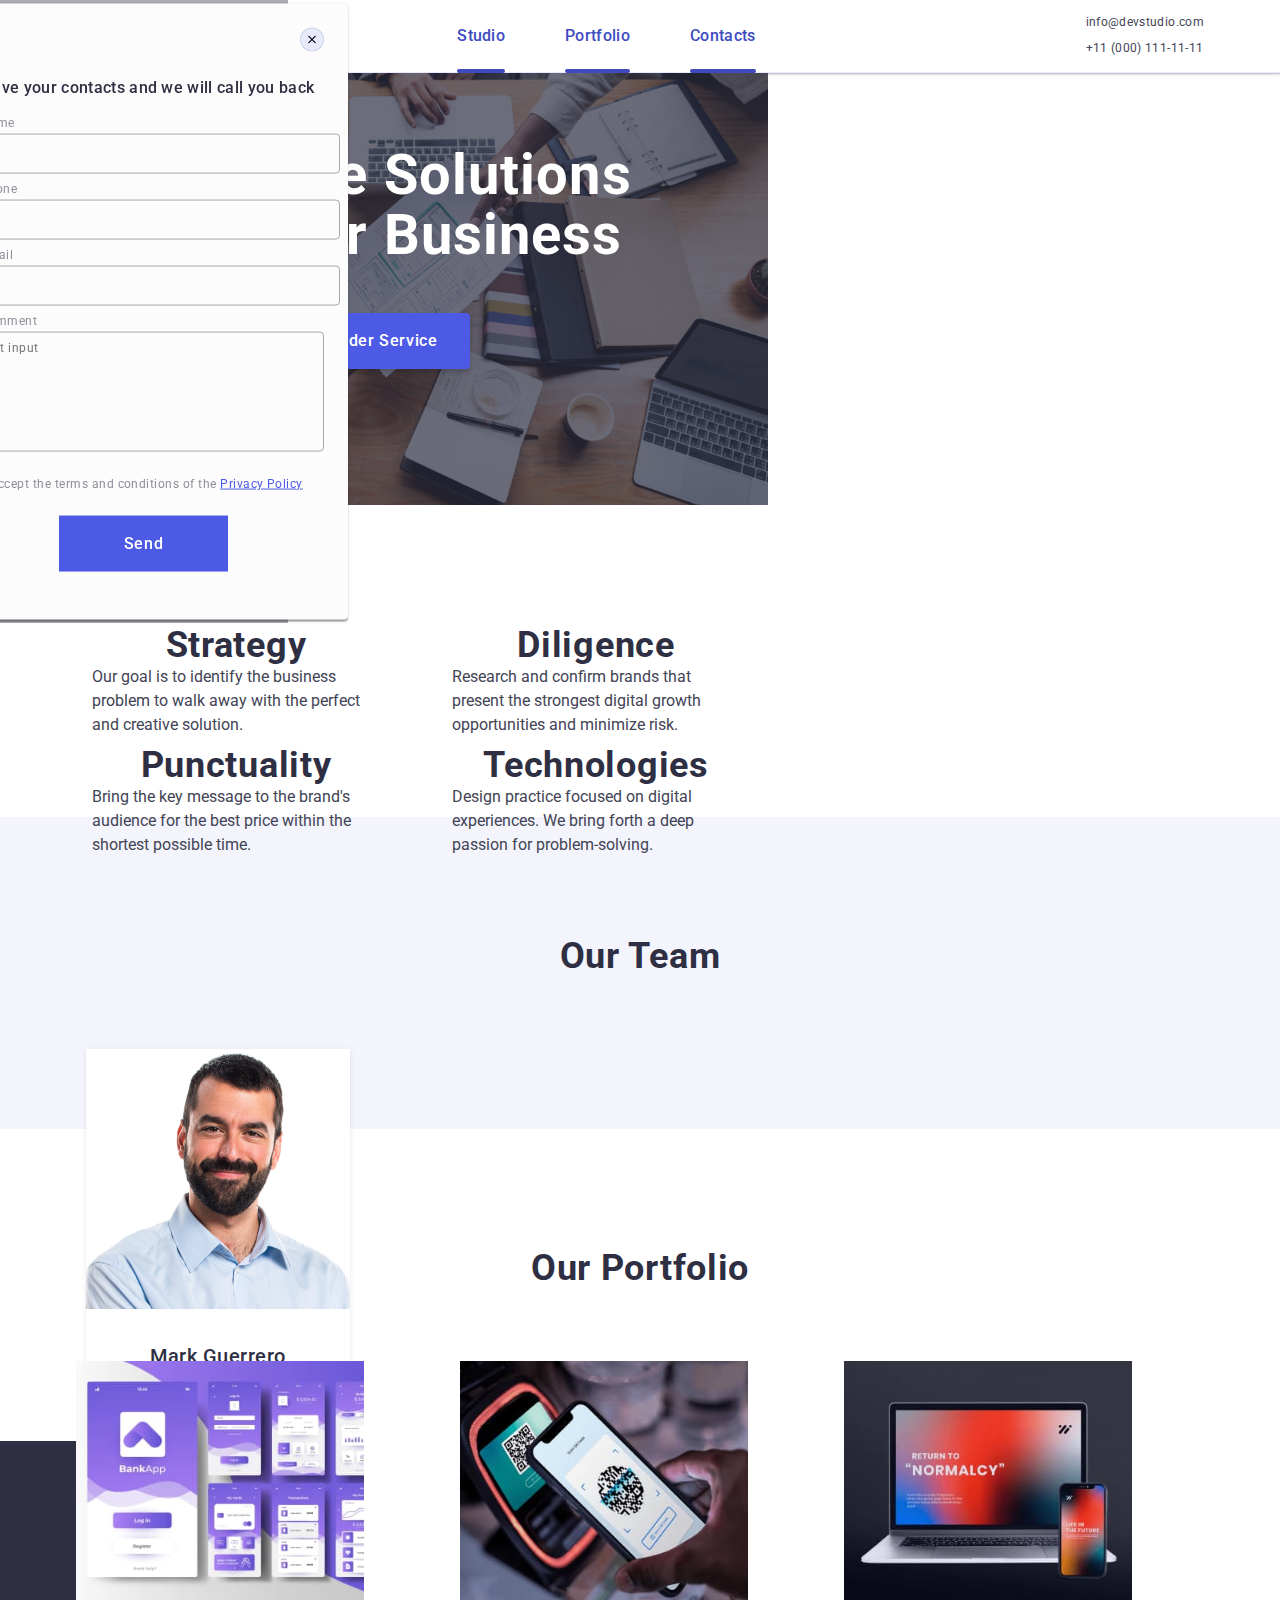
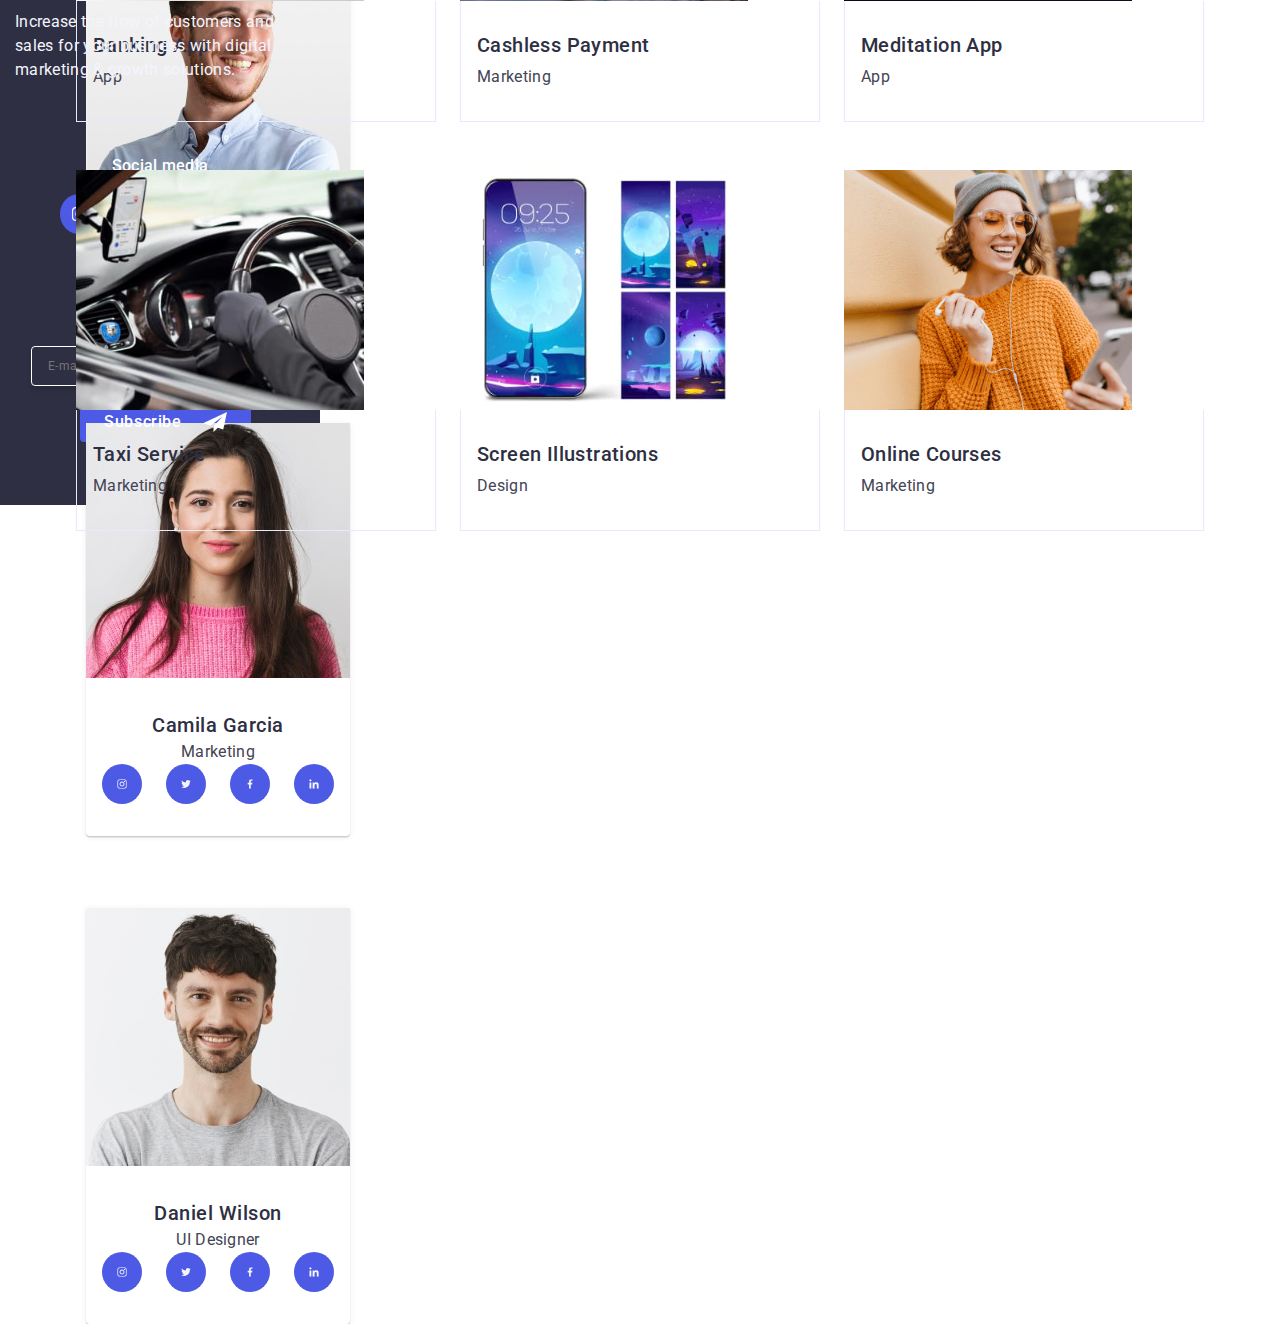
==== commit b4d2ded4: "test" ====
--- a/mobile/index.html
+++ b/mobile/index.html
@@ -55,6 +55,87 @@
         </button>
       </div>
     </header>
+    <!-- modal -->
+    <div class="backdrop-menu">
+      <div class="modal-menu">
+        <button class="button-header" type="button">
+          <svg class="button-svg" viewBox="180 144 8 8" width="8" height="8">
+            <use href="./images/icons.svg#close2"></use>
+          </svg>
+        </button>
+        <ul class="ul-menu">
+          <li class="menu-li">Studio</li>
+          <li class="menu-li">Portfolio</li>
+          <li class="menu-li">Contacts</li>
+        </ul>
+        <!-- address -->
+        <ul class="address-list">
+          <li class="address-item-mod">
+            <a class="mailto-mod" href="mailto:info@devstudio.com"
+              >info@devstudio.com</a
+            >
+          </li>
+          <li class="address-item-mod">
+            <a class="mailto-mod" href="tel:+110001111111"
+              >+11 (000) 111-11-11</a
+            >
+          </li>
+        </ul>
+        <!-- socials -->
+        <div class="modal-social">
+          <ul class="list-social-media">
+            <li class="li-social">
+              <a class="a-social" href="">
+                <svg
+                  class="list-svg"
+                  viewBox="0 104 40 40"
+                  width="16"
+                  height="16"
+                >
+                  <use href="./images/icons.svg#instagram2"></use>
+                </svg>
+              </a>
+            </li>
+            <li class="li-social">
+              <a class="a-social" href="">
+                <svg
+                  class="list-svg"
+                  viewBox="40 104 40 40"
+                  width="16"
+                  height="16"
+                >
+                  <use href="./images/icons.svg#twitter2"></use>
+                </svg>
+              </a>
+            </li>
+            <li class="li-social">
+              <a class="a-social" href="">
+                <svg
+                  class="list-svg"
+                  viewBox="80 104 40 40"
+                  width="16"
+                  height="16"
+                >
+                  <use href="./images/icons.svg#facebook2"></use>
+                </svg>
+              </a>
+            </li>
+            <li class="li-social">
+              <a class="a-social" href="">
+                <svg
+                  class="list-svg"
+                  viewBox="120 104 40 40"
+                  width="16"
+                  height="16"
+                >
+                  <use href="./images/icons.svg#linkedin2"></use>
+                </svg>
+              </a>
+            </li>
+          </ul>
+        </div>
+      </div>
+    </div>
     <main>
       <section class="section-header">
         <div class="container">
@@ -102,6 +183,8 @@
                 within the shortest possible time.
               </p>
             </li>
+          </ul>
+          <ul class="values-list">
             <li class="list-one">
               <div class="div-svg">
                 <svg
--- a/mobile/css/style.css
+++ b/mobile/css/style.css
@@ -310,7 +310,111 @@
         margin: 0 16px;
         gap: 26px;
     }
-}
+
+    .modal-menu {
+        width: 320px;
+        height: 640px;
+    }
+
+    .menu-li {
+        color: #2E2F42;
+        font-family: Roboto;
+        font-size: 36px;
+        font-style: normal;
+        font-weight: 700;
+        line-height: 40px;
+        letter-spacing: 0.72px;
+        text-transform: capitalize;
+    }
+
+    .menu-li:hover {
+       color: #404BBF;
+    }
+
+    .menu-li:visited {
+        color: #404BBF;
+    }
+
+    li.menu-li:not(:last-child) {
+        margin-bottom: 40px;
+    }
+
+    .address-list {
+        display: inline-flex;
+        flex-direction: column;
+        align-items: flex-start;
+        gap: 24px;
+        color: #434455;
+        font-family: Roboto;
+        font-size: 20px;
+        font-style: normal;
+        font-weight: 500;
+        line-height: 24px;
+        letter-spacing: 0.4px;
+        margin-left: 16px;
+        list-style: none;
+    }
+
+    .address-item-mod a {
+        color: #434455;
+        font-family: Roboto;
+        font-size: 20px;
+        font-style: normal;
+        font-weight: 500;
+        line-height: 24px;
+        letter-spacing: 0.4px;
+    }
+
+    .ul-menu {
+        margin-top: 72px;
+        margin-bottom: 168px;
+        margin-left: 16px;
+        list-style: none;
+    }
+
+    .mailto-mod:hover {
+        color: #4D5AE5;
+    }
+
+    .mailto-mod:visited {
+        color: #4D5AE5;
+    }
+
+    .list-svg {
+        fill: #f4f4fd;
+    }
+
+    .a-social {
+        width: 100%;
+        height: 100%;
+        background-color: #4d5ae5;
+        border-radius: 50%;
+        display: flex;
+        align-items: center;
+        justify-content: center;
+        transition: background-color 250ms cubic-bezier(0.4, 0, 0.2, 1);
+    }
+
+    .li-social {
+        width: 40px;
+        height: 40px;
+        transition: background-color 250ms cubic-bezier(0.4, 0, 0.2, 1);
+    }
+
+    .list-social-media {
+        display: flex;
+        list-style: none;
+        justify-content: center;
+        gap: 40px;
+        margin-top: 48px;
+    }
+
+    .button-header {
+        margin-left: 272px;
+        margin-right: 24px;
+        border-radius: 12px;
+    }
+   }
 
     @media screen and (min-width:1158px){
         .container{
@@ -353,8 +457,6 @@
 }
 
     .container-footer {
-        /*display: flex;*/
-        /*align-items: baseline;*/
         margin-right: 120px;
     }
 
@@ -450,6 +552,11 @@
 @media screen and (min-width:768px) {
     .container {
         max-width: 768px;
+        max-height: 72px;
+    }
+
+    .backdrop-menu {
+        display: none;
     }
 
     .header-list {
@@ -474,6 +581,7 @@
     line-height: 1.16;
     letter-spacing: 0.03em;
     list-style: none;
+    
     }
 
     .header-list-address {
@@ -502,7 +610,7 @@
     color: #404bbf;
     transition: color 250ms cubic-bezier(0.4, 0, 0.2, 1);
     padding: 17px 0;
-    margin-right: 100px;
+    margin-right: 50px;
     }
 
     .span-studio {
@@ -524,6 +632,63 @@
 
     .header-link:focus {
     color: #404bbf;
+    }
+
+    .section-header {
+    background: #2e2f42;
+    background-image: linear-gradient(rgba(46, 47, 66, 0.7), rgba(46, 47, 66, 0.7)), url(../images/people-office.jpg);
+    max-width: 768px;
+    height: 436px;
+    background-repeat: no-repeat;
+    background-position: center;
+    background-size: cover;
+    }
+
+    .section_title {
+    color: #FFF;
+    width: 768px;
+    text-align: center;
+    font-family: Roboto;
+    font-size: 56px;
+    font-style: normal;
+    font-weight: 700;
+    line-height: 60px;
+    letter-spacing: 1.12px;
+}
+
+    .button-section {
+    margin-top: 36px;
+    display: inline-flex;
+    padding: 16px 32px;
+    align-items: flex-start;
+    gap: 10px;
+    border-radius: 4px;
+    background: #4D5AE5;
+    box-shadow: 0px 4px 4px 0px rgba(0, 0, 0, 0.15);
+    }
+
+    .div-svg {
+        display: none;
+    }
+
+    .values-title {
+    color: #2E2F42;
+    font-family: Roboto;
+    font-size: 36px;
+    font-style: normal;
+    font-weight: 700;
+    line-height: 40px;
+    letter-spacing: 0.72px;
+    text-transform: capitalize;
+    }
+
+    .values-list {
+    display: inline-flex;
+    width: 356px;
+    flex-direction: column;
+    align-items: flex-start;
+    gap: 8px;
+    padding-top: 0;
     }
     }
 
@@ -966,11 +1131,11 @@
 
 
     .section-social-media {
-        display: flex;
-        /*gap: 16px;*/
-        list-style: none;
-        justify-content: center;
-        gap: 24px;
+    display: flex;
+    /*gap: 16px;*/
+    list-style: none;
+    justify-content: center;
+    gap: 24px;
     }
 
     .li-three {
